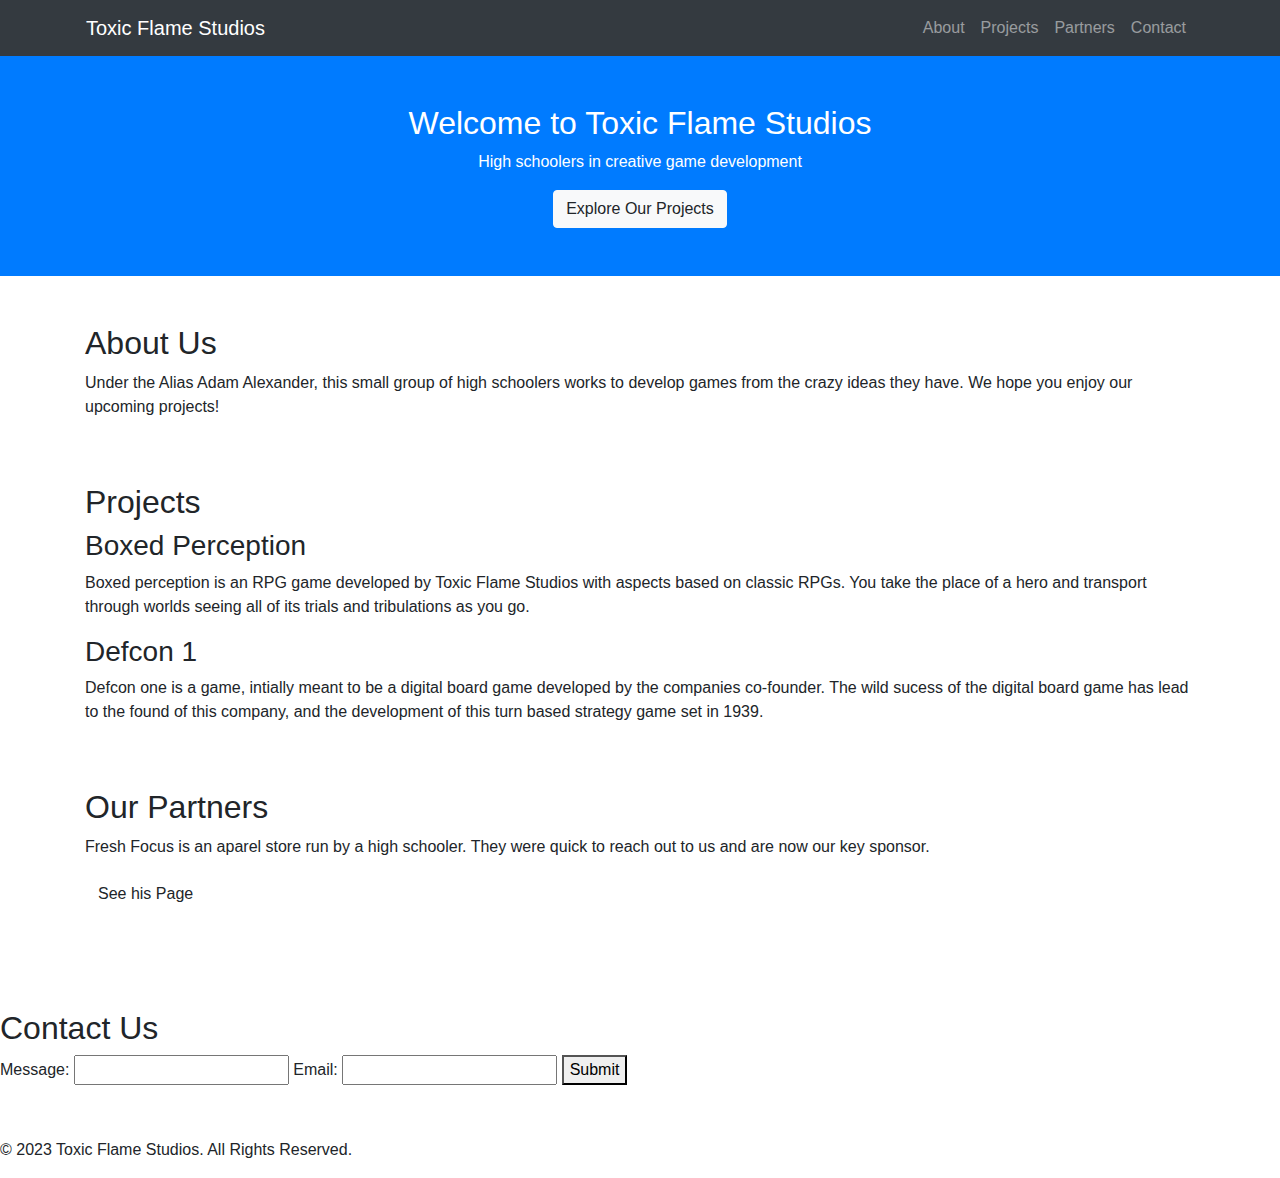
==== index.html @ 6d51e56e "Add files via upload" ====
<!DOCTYPE html>
<html lang="en">
<head>
    <meta charset="UTF-8">
    <meta name="viewport" content="width=device-width, initial-scale=1.0">
    <link rel="stylesheet" href="https://maxcdn.bootstrapcdn.com/bootstrap/4.5.2/css/bootstrap.min.css">
    <link rel="stylesheet" href="styles.css">
    <title>Toxic Flame Studios</title>
</head>
<body>
    <header class="bg-dark text-white">
        <nav class="container navbar navbar-expand-lg navbar-dark">
            <a class="navbar-brand" href="#">Toxic Flame Studios</a>
            <button class="navbar-toggler" type="button" data-toggle="collapse" data-target="#navbarNav" aria-controls="navbarNav" aria-expanded="false" aria-label="Toggle navigation">
                <span class="navbar-toggler-icon"></span>
            </button>
            <div class="collapse navbar-collapse" id="navbarNav">
                <ul class="navbar-nav ml-auto">
                    <li class="nav-item"><a class="nav-link" href="#about">About</a></li>
                    <li class="nav-item"><a class="nav-link" href="#projects">Projects</a></li>
                    <li class="nav-item"><a class="nav-link" href="#partners">Partners</a></li>
                    <li class="nav-item"><a class="nav-link" href="#contact">Contact</a></li>
                </ul>
            </div>
        </nav>
    </header>

    <section id="hero" class="bg-primary text-white text-center py-5">
        <div class="container">
            <h2>Welcome to Toxic Flame Studios</h2>
            <p>High schoolers in creative game development</p>
            <a href="#projects" class="btn btn-light">Explore Our Projects</a>
        </div>
    </section>

    <section id="about" class="py-5">
        <div class="container">
            <h2>About Us</h2>
            <p>Under the Alias Adam Alexander, this small group of high schoolers works to develop games from the crazy ideas they have. We hope you enjoy our upcoming projects!</p>
        </div>
    </section>

    <section id="projects">
        <div  class="container">
            <h2>Projects</h2>
            <h3>Boxed Perception</h3>
            <p>Boxed perception is an RPG game developed by Toxic Flame Studios with aspects based on classic  RPGs. You take the place of a hero and transport through worlds seeing all of its trials and tribulations as you go.</p>
        </div>
        <div c class="container">
            <h3>Defcon 1</h3>
            <p>Defcon one is a game, intially meant to be a digital board game developed by the companies co-founder.  The wild sucess of the digital board game has lead to the found of this company, and the development of this turn based strategy game set in 1939.</p>
        </div>
    </section>

    <section id="partners"class="py-5">
        <div  class="container">
            <h2>Our Partners</h2>
            <p> Fresh Focus is an aparel store run by a high schooler.  They were quick to reach out to us and are now our key sponsor.</p>
            <a href="https://www.freshfocusmerch.com" class="btn">See his Page</a>
        </div>
    </section>

    <section id="contact"class="py-5">
        <div class="contact-form">
            <h2>Contact Us</h2>
            <form method="POST" action="/">
                <label for="message">Message:</label>
                <input type="text" id="message" name="message">
                
                <label for="email">Email:</label>
                <input type="email" id="email" name="email">
                
                <button type="submit">Submit</button>
            </form>
        </div>
    </section>

    <footer>
        <p>&copy; 2023 Toxic Flame Studios. All Rights Reserved.</p>
    </footer>
</body>
</html>
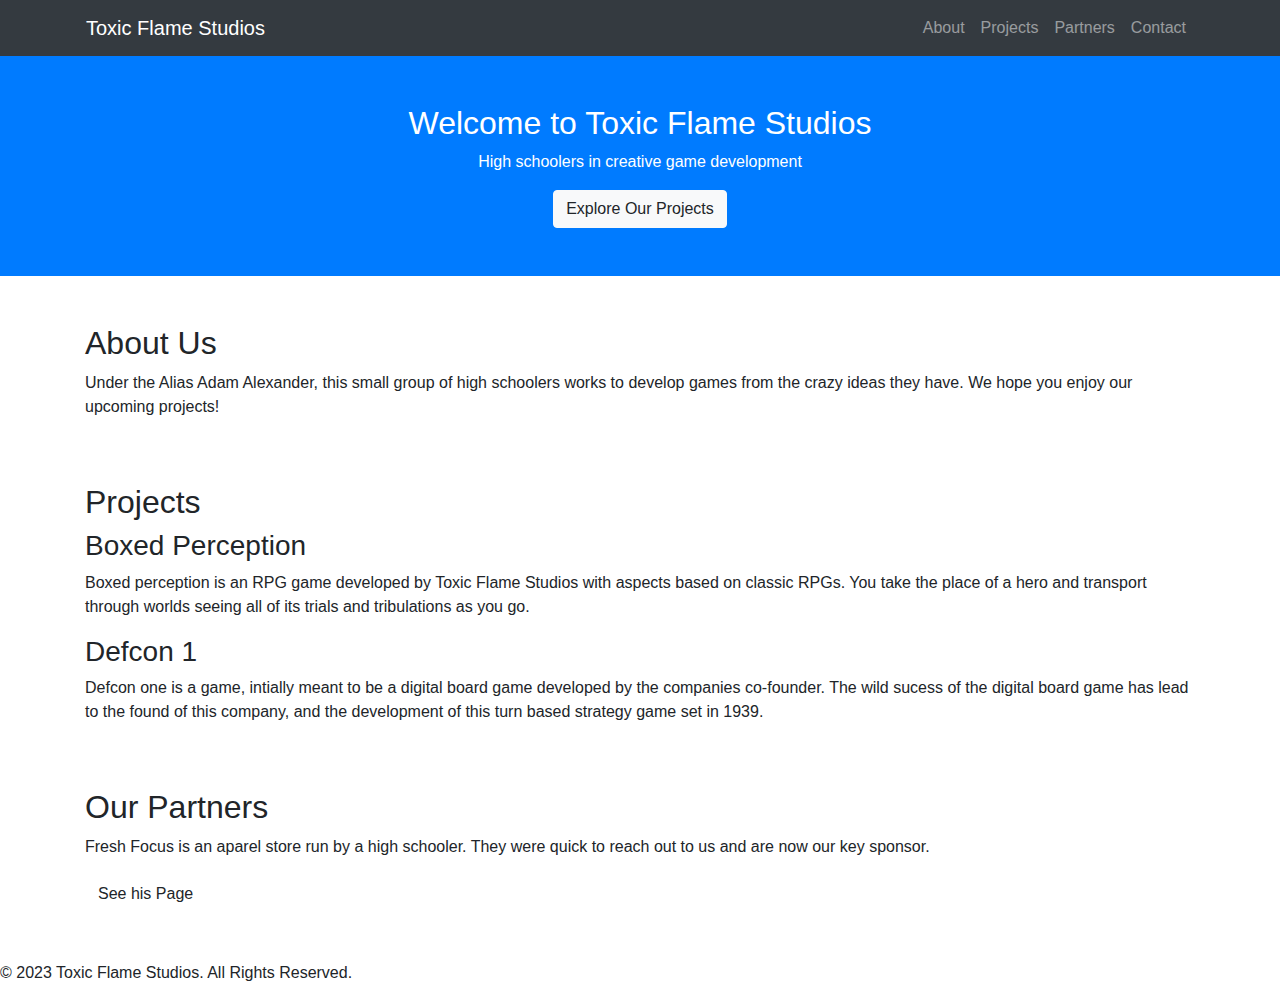
==== commit 2dc3bcf0: "Update index.html" ====
--- a/index.html
+++ b/index.html
@@ -60,21 +60,6 @@
         </div>
     </section>
 
-    <section id="contact"class="py-5">
-        <div class="contact-form">
-            <h2>Contact Us</h2>
-            <form method="POST" action="/">
-                <label for="message">Message:</label>
-                <input type="text" id="message" name="message">
-                
-                <label for="email">Email:</label>
-                <input type="email" id="email" name="email">
-                
-                <button type="submit">Submit</button>
-            </form>
-        </div>
-    </section>
-
     <footer>
         <p>&copy; 2023 Toxic Flame Studios. All Rights Reserved.</p>
     </footer>
